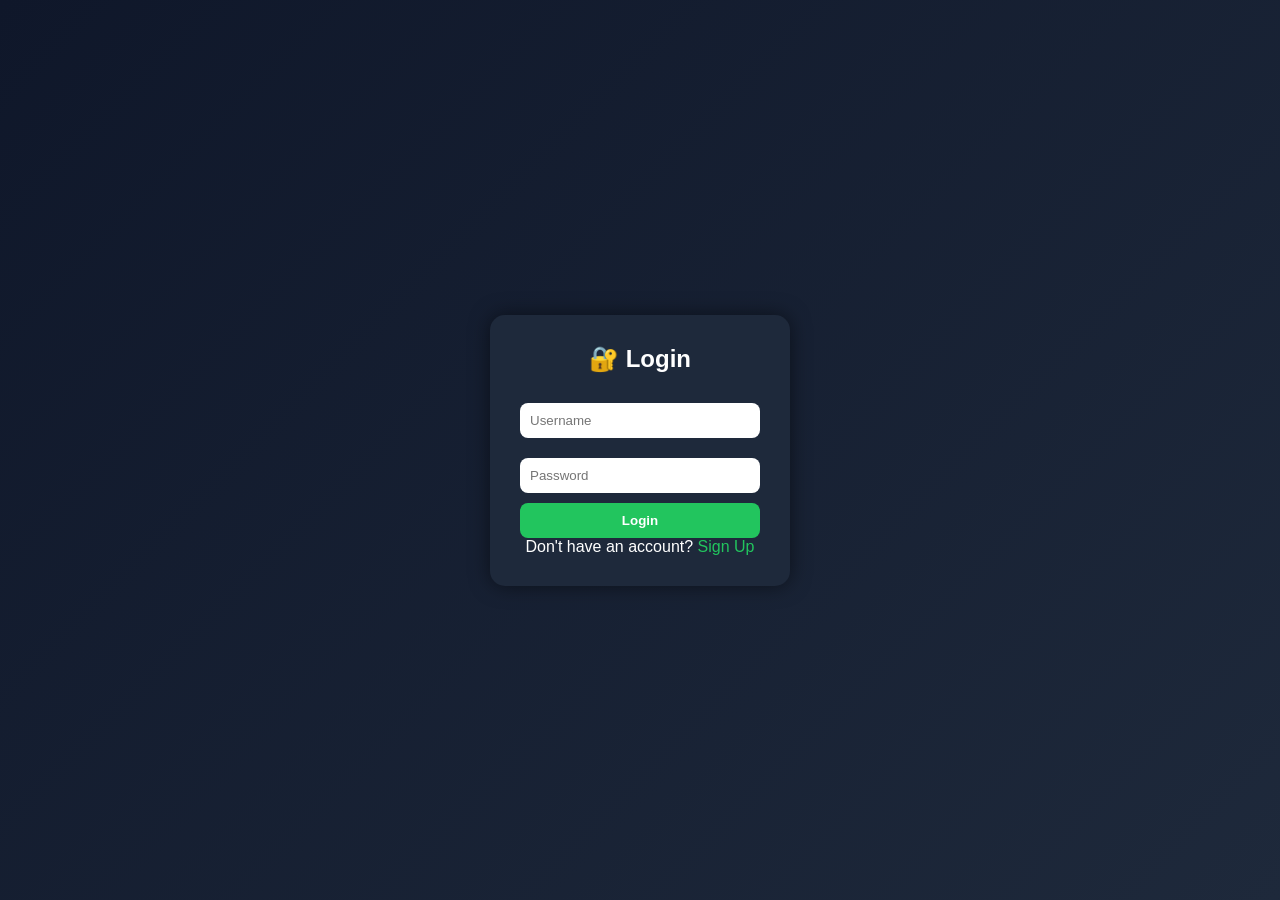
==== login.html @ adfe971b "First commit" ====
<!DOCTYPE html>
<html lang="en">
<head>
<meta charset="UTF-8">
<meta name="viewport" content="width=device-width, initial-scale=1.0">
<title>Login - Inventory App</title>
<link rel="stylesheet" href="style.css">
</head>

<body class="auth-body">

<div class="auth-container">
    <h2>🔐 Login</h2>

    <input type="text" id="login-username" placeholder="Username">
    <input type="password" id="login-password" placeholder="Password">

    <button onclick="loginUser()">Login</button>

    <p>Don't have an account? 
        <a href="signup.html">Sign Up</a>
    </p>
</div>

<script src="auth.js"></script>
</body>
</html>
---- style.css ----
/* RESET */
* {
    margin: 0;
    padding: 0;
    box-sizing: border-box;
    font-family: Arial, sans-serif;
}

/* BODY */
body {
    background: #0f172a;
    color: white;
    transition: 0.3s;
}

/* LIGHT MODE */
body.light {
    background: #f1f5f9;
    color: #111;
}

/* CONTAINER */
.container {
    width: 90%;
    max-width: 1100px;
    margin: auto;
    padding: 20px;
}

/* HEADER */
.header {
    display: flex;
    justify-content: space-between;
    align-items: center;
    margin-bottom: 20px;
}

.header h1 {
    font-size: 24px;
}

.user-section {
    display: flex;
    align-items: center;
    gap: 10px;
}

/* DASHBOARD */
.dashboard {
    display: grid;
    grid-template-columns: repeat(auto-fit, minmax(200px, 1fr));
    gap: 15px;
    margin-bottom: 20px;
}

.card {
    background: #1e293b;
    padding: 15px;
    border-radius: 10px;
    text-align: center;
    font-weight: bold;
    transition: 0.3s;
}

body.light .card {
    background: #ffffff;
    color: black;
}

/* CONTROLS */
.controls {
    display: flex;
    gap: 10px;
    margin-bottom: 15px;
}

/* FORM */
form {
    display: grid;
    gap: 10px;
    margin-bottom: 20px;
}

form input {
    padding: 10px;
    border-radius: 6px;
    border: none;
    outline: none;
}

form button {
    padding: 10px;
    border: none;
    background: #22c55e;
    color: white;
    border-radius: 6px;
    cursor: pointer;
    font-weight: bold;
}

form button:hover {
    background: #16a34a;
}

/* SEARCH */
#search {
    width: 100%;
    padding: 10px;
    margin-bottom: 15px;
    border-radius: 6px;
    border: none;
}

/* BUTTONS */
button {
    padding: 8px 12px;
    border: none;
    border-radius: 6px;
    cursor: pointer;
    background: #3b82f6;
    color: white;
    font-weight: bold;
}

button:hover {
    opacity: 0.85;
}

/* TABLE */
table {
    width: 100%;
    border-collapse: collapse;
    margin-top: 10px;
}

thead {
    background: #1e293b;
}

body.light thead {
    background: #e2e8f0;
}

th, td {
    padding: 12px;
    text-align: center;
}

tr:nth-child(even) {
    background: #1e293b;
}

body.light tr:nth-child(even) {
    background: #f8fafc;
}

/* LOW STOCK */
.low {
    color: #ef4444;
    font-weight: bold;
}

/* STATUS COLORS */
.status-ok {
    color: #22c55e;
    font-weight: bold;
}

.status-low {
    color: #f59e0b;
    font-weight: bold;
}

/* ADMIN SECTION */
#adminSection {
    background: rgba(255,255,255,0.05);
    padding: 15px;
    border-radius: 10px;
    margin-bottom: 20px;
}

/* LIGHT MODE ADMIN */
body.light #adminSection {
    background: rgba(0,0,0,0.05);
}

/* RESPONSIVE */
@media (max-width: 600px) {
    .dashboard {
        grid-template-columns: 1fr;
    }

    .controls {
        flex-direction: column;
    }
}
.auth-body {
    display: flex;
    justify-content: center;
    align-items: center;
    height: 100vh;
    background: linear-gradient(135deg, #0f172a, #1e293b);
}

.auth-container {
    background: #1e293b;
    padding: 30px;
    border-radius: 15px;
    width: 300px;
    text-align: center;
    box-shadow: 0 0 20px rgba(0,0,0,0.5);
}

.auth-container h2 {
    margin-bottom: 20px;
}

.auth-container input {
    width: 100%;
    padding: 10px;
    margin: 10px 0;
    border-radius: 8px;
    border: none;
}

.auth-container button {
    width: 100%;
    padding: 10px;
    background: #22c55e;
    border: none;
    border-radius: 8px;
    color: white;
    font-weight: bold;
}

.auth-container a {
    color: #22c55e;
    text-decoration: none;
}
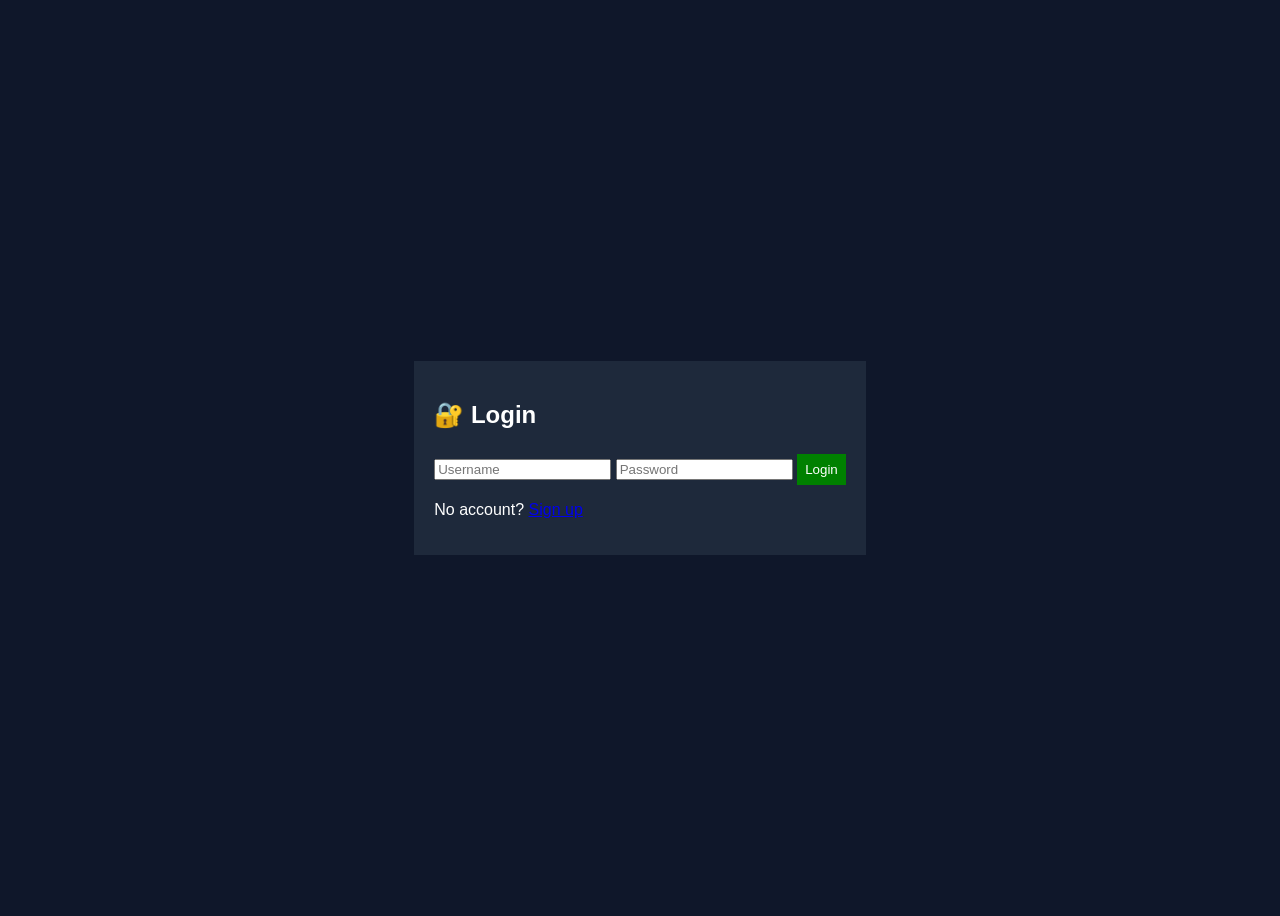
==== commit 7ee7a042: "my file" ====
--- a/login.html
+++ b/login.html
@@ -1,9 +1,7 @@
 <!DOCTYPE html>
-<html lang="en">
+<html>
 <head>
-<meta charset="UTF-8">
-<meta name="viewport" content="width=device-width, initial-scale=1.0">
-<title>Login - Inventory App</title>
+<title>Login</title>
 <link rel="stylesheet" href="style.css">
 </head>
 
@@ -12,14 +10,12 @@
 <div class="auth-container">
     <h2>🔐 Login</h2>
 
-    <input type="text" id="login-username" placeholder="Username">
-    <input type="password" id="login-password" placeholder="Password">
+    <input id="loginUser" placeholder="Username">
+    <input id="loginPass" type="password" placeholder="Password">
 
-    <button onclick="loginUser()">Login</button>
+    <button onclick="login()">Login</button>
 
-    <p>Don't have an account? 
-        <a href="signup.html">Sign Up</a>
-    </p>
+    <p>No account? <a href="signup.html">Sign up</a></p>
 </div>
 
 <script src="auth.js"></script>
--- a/style.css
+++ b/style.css
@@ -1,239 +1,64 @@
-/* RESET */
-* {
-    margin: 0;
-    padding: 0;
-    box-sizing: border-box;
-    font-family: Arial, sans-serif;
+body {
+    font-family: Arial;
+    background: #0f172a;
+    color: white;
 }
 
-/* BODY */
-body {
-    background: #0f172a;
-    color: white;
-    transition: 0.3s;
+.light {
+    background: #f1f5f9;
+    color: black;
 }
 
-/* LIGHT MODE */
-body.light {
-    background: #f1f5f9;
-    color: #111;
+.container {
+    width: 90%;
+    max-width: 1000px;
+    margin: auto;
 }
 
-/* CONTAINER */
-.container {
-    width: 90%;
-    max-width: 1100px;
-    margin: auto;
-    padding: 20px;
-}
-
-/* HEADER */
 .header {
     display: flex;
     justify-content: space-between;
-    align-items: center;
-    margin-bottom: 20px;
 }
 
-.header h1 {
-    font-size: 24px;
-}
-
-.user-section {
+.dashboard {
     display: flex;
-    align-items: center;
     gap: 10px;
 }
 
-/* DASHBOARD */
-.dashboard {
-    display: grid;
-    grid-template-columns: repeat(auto-fit, minmax(200px, 1fr));
-    gap: 15px;
-    margin-bottom: 20px;
+.card {
+    flex: 1;
+    background: #1e293b;
+    padding: 10px;
+    border-radius: 10px;
 }
 
-.card {
-    background: #1e293b;
-    padding: 15px;
-    border-radius: 10px;
-    text-align: center;
-    font-weight: bold;
-    transition: 0.3s;
+.products {
+    display: grid;
+    grid-template-columns: repeat(auto-fit, minmax(150px, 1fr));
+    gap: 10px;
 }
 
-body.light .card {
-    background: #ffffff;
-    color: black;
+.products .card {
+    padding: 10px;
+    background: #1e293b;
 }
 
-/* CONTROLS */
-.controls {
-    display: flex;
-    gap: 10px;
-    margin-bottom: 15px;
-}
-
-/* FORM */
-form {
-    display: grid;
-    gap: 10px;
-    margin-bottom: 20px;
-}
-
-form input {
-    padding: 10px;
-    border-radius: 6px;
-    border: none;
-    outline: none;
-}
-
-form button {
-    padding: 10px;
-    border: none;
-    background: #22c55e;
+button {
+    margin-top: 5px;
+    padding: 8px;
+    background: green;
     color: white;
-    border-radius: 6px;
-    cursor: pointer;
-    font-weight: bold;
-}
-
-form button:hover {
-    background: #16a34a;
-}
-
-/* SEARCH */
-#search {
-    width: 100%;
-    padding: 10px;
-    margin-bottom: 15px;
-    border-radius: 6px;
     border: none;
 }
 
-/* BUTTONS */
-button {
-    padding: 8px 12px;
-    border: none;
-    border-radius: 6px;
-    cursor: pointer;
-    background: #3b82f6;
-    color: white;
-    font-weight: bold;
-}
-
-button:hover {
-    opacity: 0.85;
-}
-
-/* TABLE */
-table {
-    width: 100%;
-    border-collapse: collapse;
-    margin-top: 10px;
-}
-
-thead {
-    background: #1e293b;
-}
-
-body.light thead {
-    background: #e2e8f0;
-}
-
-th, td {
-    padding: 12px;
-    text-align: center;
-}
-
-tr:nth-child(even) {
-    background: #1e293b;
-}
-
-body.light tr:nth-child(even) {
-    background: #f8fafc;
-}
-
-/* LOW STOCK */
-.low {
-    color: #ef4444;
-    font-weight: bold;
-}
-
-/* STATUS COLORS */
-.status-ok {
-    color: #22c55e;
-    font-weight: bold;
-}
-
-.status-low {
-    color: #f59e0b;
-    font-weight: bold;
-}
-
-/* ADMIN SECTION */
-#adminSection {
-    background: rgba(255,255,255,0.05);
-    padding: 15px;
-    border-radius: 10px;
-    margin-bottom: 20px;
-}
-
-/* LIGHT MODE ADMIN */
-body.light #adminSection {
-    background: rgba(0,0,0,0.05);
-}
-
-/* RESPONSIVE */
-@media (max-width: 600px) {
-    .dashboard {
-        grid-template-columns: 1fr;
-    }
-
-    .controls {
-        flex-direction: column;
-    }
-}
 .auth-body {
     display: flex;
     justify-content: center;
     align-items: center;
     height: 100vh;
-    background: linear-gradient(135deg, #0f172a, #1e293b);
 }
 
 .auth-container {
     background: #1e293b;
-    padding: 30px;
-    border-radius: 15px;
-    width: 300px;
-    text-align: center;
-    box-shadow: 0 0 20px rgba(0,0,0,0.5);
-}
-
-.auth-container h2 {
-    margin-bottom: 20px;
-}
-
-.auth-container input {
-    width: 100%;
-    padding: 10px;
-    margin: 10px 0;
-    border-radius: 8px;
-    border: none;
-}
-
-.auth-container button {
-    width: 100%;
-    padding: 10px;
-    background: #22c55e;
-    border: none;
-    border-radius: 8px;
-    color: white;
-    font-weight: bold;
-}
-
-.auth-container a {
-    color: #22c55e;
-    text-decoration: none;
+    padding: 20px;
 }
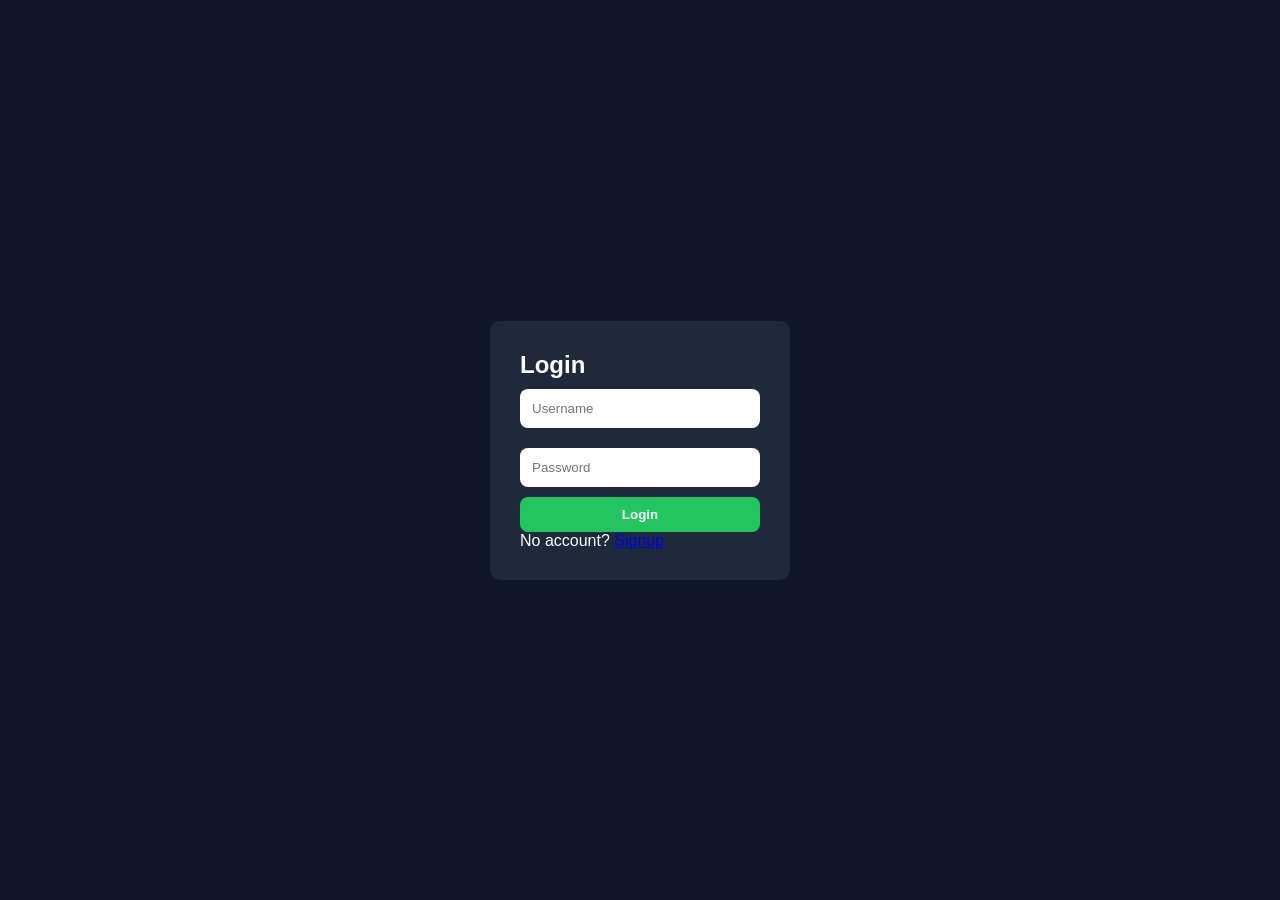
==== commit a38573a8: "my first commit" ====
--- a/login.html
+++ b/login.html
@@ -1,21 +1,28 @@
 <!DOCTYPE html>
-<html>
+<html lang="en">
 <head>
+<meta charset="UTF-8">
+<meta name="viewport" content="width=device-width, initial-scale=1.0">
 <title>Login</title>
 <link rel="stylesheet" href="style.css">
 </head>
-
 <body class="auth-body">
 
-<div class="auth-container">
-    <h2>🔐 Login</h2>
+<div class="auth-box">
 
-    <input id="loginUser" placeholder="Username">
-    <input id="loginPass" type="password" placeholder="Password">
+<h2>Login</h2>
 
-    <button onclick="login()">Login</button>
+<input type="text" id="loginUser" placeholder="Username">
 
-    <p>No account? <a href="signup.html">Sign up</a></p>
+<input type="password" id="loginPass" placeholder="Password">
+
+<button onclick="login()">Login</button>
+
+<p>
+No account?
+<a href="signup.html">Signup</a>
+</p>
+
 </div>
 
 <script src="auth.js"></script>
--- a/style.css
+++ b/style.css
@@ -1,64 +1,139 @@
-body {
-    font-family: Arial;
-    background: #0f172a;
-    color: white;
+*{
+margin:0;
+padding:0;
+box-sizing:border-box;
+font-family:Arial;
 }
 
-.light {
-    background: #f1f5f9;
-    color: black;
+body{
+background:#0f172a;
+color:white;
 }
 
-.container {
-    width: 90%;
-    max-width: 1000px;
-    margin: auto;
+header{
+display:flex;
+justify-content:space-between;
+align-items:center;
+padding:20px;
+background:#111827;
 }
 
-.header {
-    display: flex;
-    justify-content: space-between;
+.top-buttons{
+display:flex;
+gap:10px;
 }
 
-.dashboard {
-    display: flex;
-    gap: 10px;
+button{
+padding:10px;
+border:none;
+cursor:pointer;
+border-radius:8px;
+background:#22c55e;
+color:white;
+font-weight:bold;
 }
 
-.card {
-    flex: 1;
-    background: #1e293b;
-    padding: 10px;
-    border-radius: 10px;
+.hero{
+padding:40px;
+text-align:center;
+background:linear-gradient(to right,#1e293b,#0f172a);
 }
 
-.products {
-    display: grid;
-    grid-template-columns: repeat(auto-fit, minmax(150px, 1fr));
-    gap: 10px;
+.search-box{
+padding:20px;
+text-align:center;
 }
 
-.products .card {
-    padding: 10px;
-    background: #1e293b;
+.search-box input{
+width:80%;
+padding:12px;
+border:none;
+border-radius:8px;
 }
 
-button {
-    margin-top: 5px;
-    padding: 8px;
-    background: green;
-    color: white;
-    border: none;
+.products{
+display:grid;
+grid-template-columns:repeat(auto-fit,minmax(220px,1fr));
+gap:20px;
+padding:20px;
 }
 
-.auth-body {
-    display: flex;
-    justify-content: center;
-    align-items: center;
-    height: 100vh;
+.card{
+background:#1e293b;
+padding:15px;
+border-radius:12px;
+text-align:center;
 }
 
-.auth-container {
-    background: #1e293b;
-    padding: 20px;
+.card img{
+width:100%;
+height:200px;
+object-fit:cover;
+border-radius:10px;
+}
+
+.card h3{
+margin:10px 0;
+}
+
+.card p{
+margin:5px 0;
+}
+
+#cart{
+padding:20px;
+}
+
+.checkout-btn{
+margin:20px;
+width:200px;
+}
+
+.admin-panel{
+padding:20px;
+background:#111827;
+margin:20px;
+border-radius:10px;
+}
+
+.admin-panel form{
+display:grid;
+gap:10px;
+}
+
+.admin-panel input{
+padding:12px;
+border:none;
+border-radius:8px;
+}
+
+.auth-body{
+display:flex;
+justify-content:center;
+align-items:center;
+height:100vh;
+}
+
+.auth-box{
+background:#1e293b;
+padding:30px;
+border-radius:10px;
+width:300px;
+}
+
+.auth-box input{
+width:100%;
+padding:12px;
+margin:10px 0;
+border:none;
+border-radius:8px;
+}
+
+.auth-box button{
+width:100%;
+}
+
+.light{
+background:#f1f5f9;
+color:black;
 }
